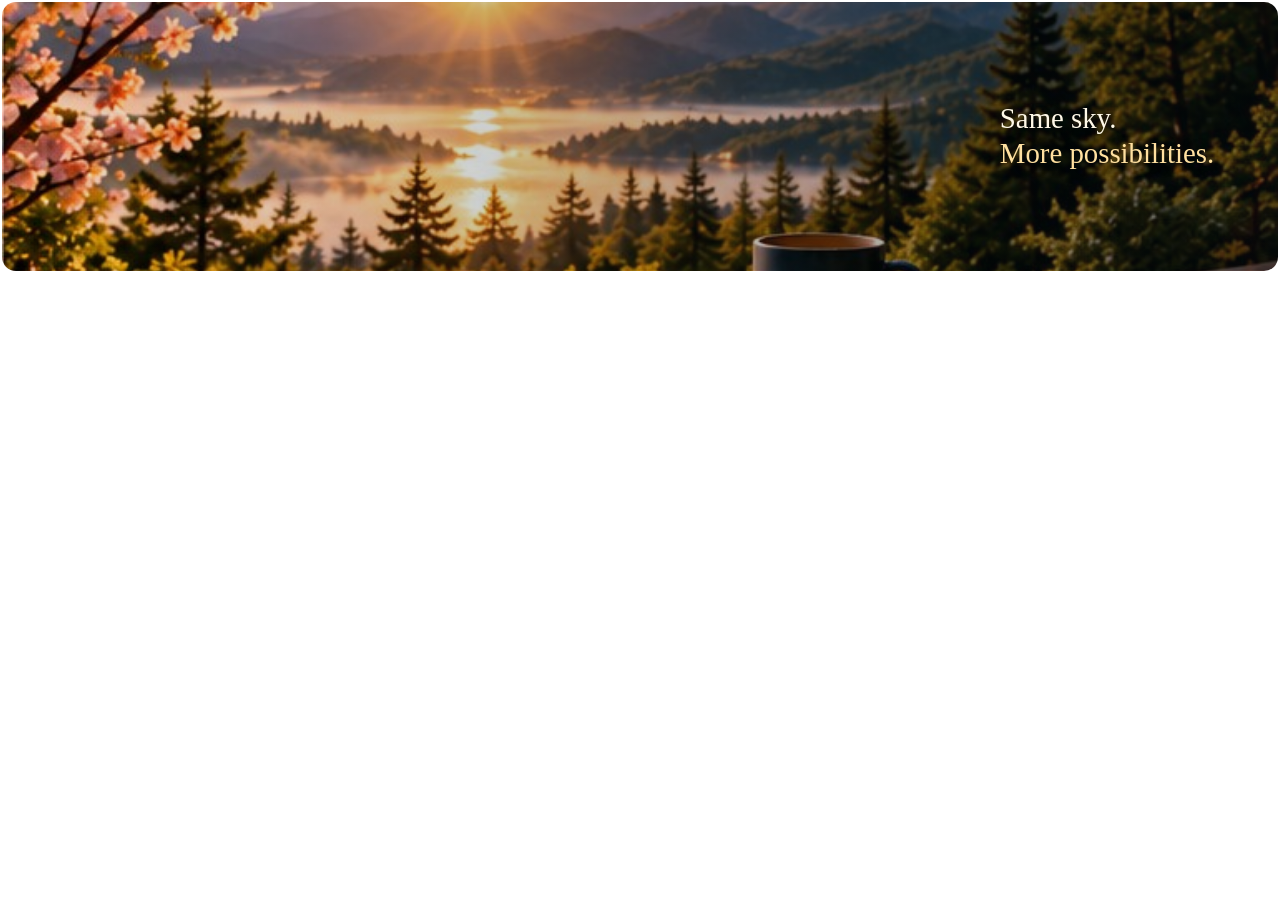
==== closing.html @ 58b22ce8 "Add approved Tony OS visual assets" ====
<!doctype html>
<html lang="en"><head><meta charset="utf-8"><meta name="viewport" content="width=device-width,initial-scale=1"><meta name="color-scheme" content="light"><title>Tony OS · Closing Visual</title><link rel="stylesheet" href="closing.css"><script src="closing.js" defer></script></head>
<body><main class="closing" aria-label="Tony OS closing landscape"><div class="message"><p>Same sky.</p><strong>More possibilities.</strong></div></main></body></html>
---- closing.css ----
:root{color-scheme:light}*{box-sizing:border-box}html,body{margin:0;background:transparent}body{padding:2px}.closing{position:relative;aspect-ratio:4.75;min-height:150px;border-radius:14px;overflow:hidden;background-image:linear-gradient(90deg,rgba(5,15,17,.06),rgba(5,15,17,.52)),url('assets/tony/closing-visual-day.jpg');background-size:cover;background-position:center;font-family:Georgia,'Times New Roman',serif}.closing[data-time-state="morning"]{background-image:linear-gradient(90deg,rgba(5,15,17,.04),rgba(5,15,17,.45)),url('assets/tony/closing-visual-morning.jpg')}.closing[data-time-state="evening"]{background-image:linear-gradient(90deg,rgba(5,15,17,.08),rgba(5,15,17,.62)),url('assets/tony/closing-visual-evening.jpg')}.message{position:absolute;right:5%;top:50%;transform:translateY(-50%);color:#fff8e8;text-shadow:0 2px 12px rgba(0,0,0,.55);font-size:clamp(18px,2.25vw,34px);line-height:1.22}.message p{margin:0}.message strong{color:#ffe0a0;font-weight:400}@media(max-width:600px){.closing{aspect-ratio:2.6;min-height:130px}.message{right:6%;font-size:clamp(17px,5vw,25px)}}
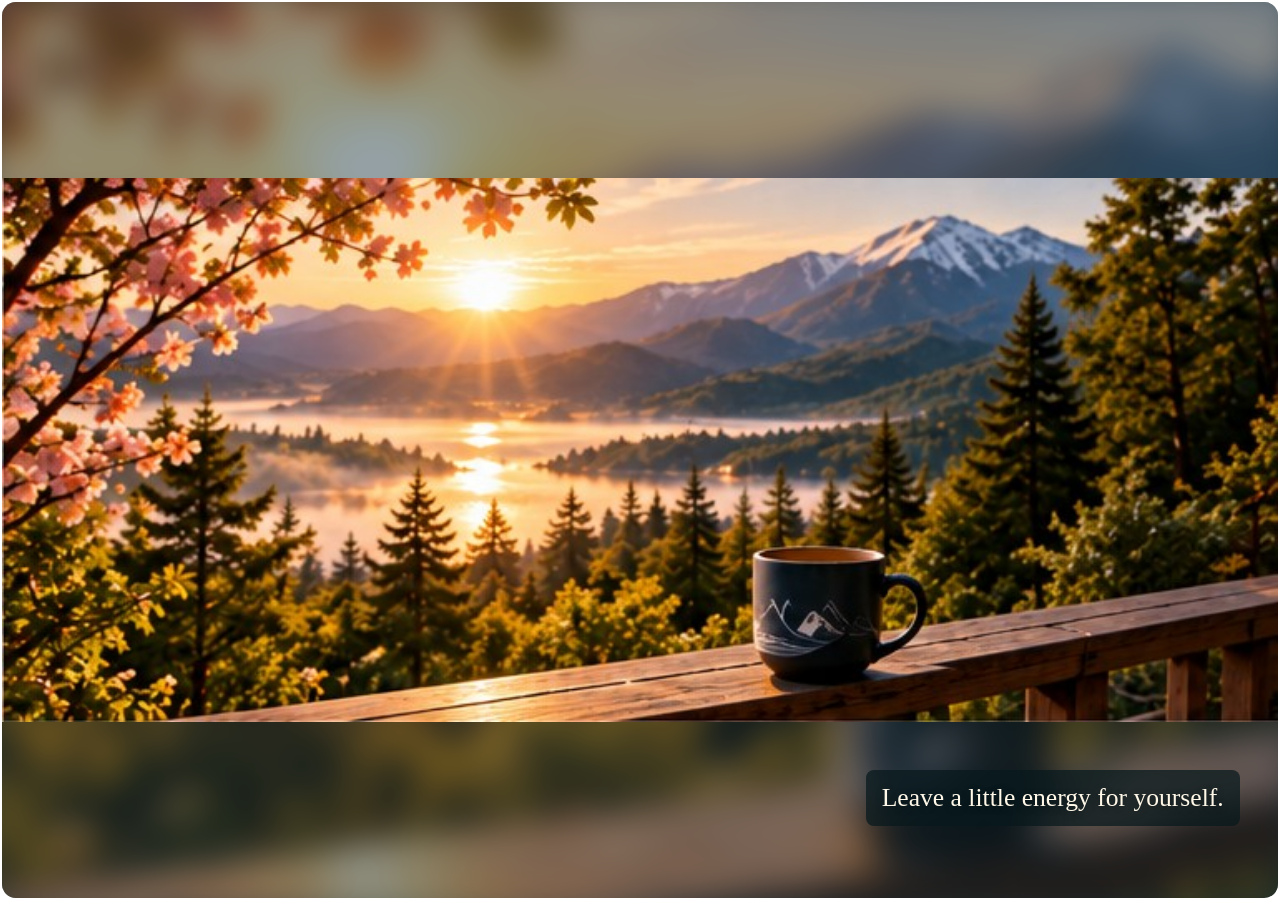
==== commit e669bd9d: "Fit Home footer landscape and rotate sixty daily reflections" ====
--- a/closing.html
+++ b/closing.html
@@ -1,3 +1,3 @@
 <!doctype html>
-<html lang="en"><head><meta charset="utf-8"><meta name="viewport" content="width=device-width,initial-scale=1"><meta name="color-scheme" content="light"><title>Tony OS · Closing Visual</title><link rel="stylesheet" href="closing.css"><script src="closing.js" defer></script></head>
-<body><main class="closing" aria-label="Tony OS closing landscape"><div class="message"><p>Same sky.</p><strong>More possibilities.</strong></div></main></body></html>
+<html lang="en"><head><meta charset="utf-8"><meta name="viewport" content="width=device-width,initial-scale=1"><meta name="color-scheme" content="light"><title>Tony OS · Closing Visual</title><link rel="stylesheet" href="closing.css?v=20260916"><script src="closing.js?v=20260916" defer></script></head>
+<body><main class="closing" aria-label="Tony OS closing landscape"><img class="landscape" src="assets/tony/closing-visual-day.jpg" alt="Mountain lake landscape with trees, rocks and a travel mug"><div class="message"><p class="quote">Same sky. More possibilities.</p></div></main></body></html>
--- a/closing.css
+++ b/closing.css
@@ -1 +1 @@
-:root{color-scheme:light}*{box-sizing:border-box}html,body{margin:0;background:transparent}body{padding:2px}.closing{position:relative;aspect-ratio:4.75;min-height:150px;border-radius:14px;overflow:hidden;background-image:linear-gradient(90deg,rgba(5,15,17,.06),rgba(5,15,17,.52)),url('assets/tony/closing-visual-day.jpg');background-size:cover;background-position:center;font-family:Georgia,'Times New Roman',serif}.closing[data-time-state="morning"]{background-image:linear-gradient(90deg,rgba(5,15,17,.04),rgba(5,15,17,.45)),url('assets/tony/closing-visual-morning.jpg')}.closing[data-time-state="evening"]{background-image:linear-gradient(90deg,rgba(5,15,17,.08),rgba(5,15,17,.62)),url('assets/tony/closing-visual-evening.jpg')}.message{position:absolute;right:5%;top:50%;transform:translateY(-50%);color:#fff8e8;text-shadow:0 2px 12px rgba(0,0,0,.55);font-size:clamp(18px,2.25vw,34px);line-height:1.22}.message p{margin:0}.message strong{color:#ffe0a0;font-weight:400}@media(max-width:600px){.closing{aspect-ratio:2.6;min-height:130px}.message{right:6%;font-size:clamp(17px,5vw,25px)}}
+:root{color-scheme:light}*{box-sizing:border-box}html,body{margin:0;width:100%;height:100%;overflow:hidden;background:transparent}body{padding:2px}.closing{--scene:url('assets/tony/closing-visual-day.jpg');position:relative;width:100%;height:100%;border-radius:14px;overflow:hidden;background:#18313c;font-family:Georgia,'Times New Roman',serif}.closing[data-time-state="morning"]{--scene:url('assets/tony/closing-visual-morning.jpg')}.closing[data-time-state="evening"]{--scene:url('assets/tony/closing-visual-evening.jpg')}.closing::before{content:"";position:absolute;inset:-20px;background-image:var(--scene);background-size:cover;background-position:center;filter:blur(18px);opacity:.55}.landscape{position:absolute;inset:0;width:100%;height:100%;object-fit:contain;object-position:center;border:0}.message{position:absolute;right:3%;bottom:8%;max-width:min(38%,420px);padding:12px 16px;border-radius:8px;background:rgba(8,24,29,.72);color:#fff8e8;text-shadow:0 2px 8px rgba(0,0,0,.3);font-size:clamp(17px,2vw,29px);line-height:1.25}.quote{margin:0;text-wrap:balance}@media(max-width:600px){.message{right:3%;bottom:5%;max-width:78%;padding:8px 12px;font-size:clamp(16px,4.5vw,22px)}}
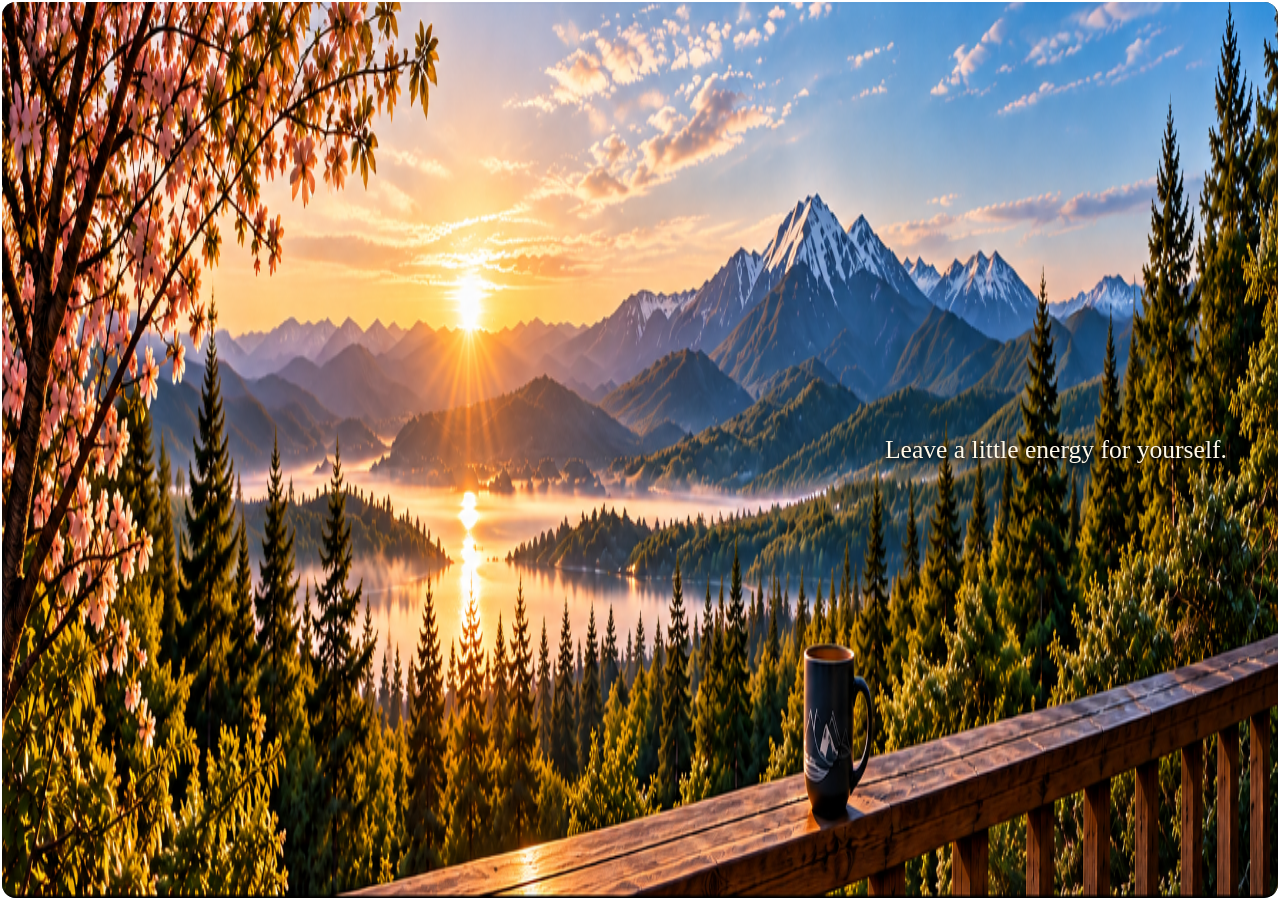
==== commit c59cecb8: "Use sharp panoramic Home footer scenes and unboxed rotating quotes" ====
--- a/closing.html
+++ b/closing.html
@@ -1,3 +1,3 @@
 <!doctype html>
-<html lang="en"><head><meta charset="utf-8"><meta name="viewport" content="width=device-width,initial-scale=1"><meta name="color-scheme" content="light"><title>Tony OS · Closing Visual</title><link rel="stylesheet" href="closing.css?v=20260916"><script src="closing.js?v=20260916" defer></script></head>
-<body><main class="closing" aria-label="Tony OS closing landscape"><img class="landscape" src="assets/tony/closing-visual-day.jpg" alt="Mountain lake landscape with trees, rocks and a travel mug"><div class="message"><p class="quote">Same sky. More possibilities.</p></div></main></body></html>
+<html lang="en"><head><meta charset="utf-8"><meta name="viewport" content="width=device-width,initial-scale=1"><meta name="color-scheme" content="light"><title>Tony OS · Closing Visual</title><link rel="stylesheet" href="closing.css?v=20260916b"><script src="closing.js?v=20260916b" defer></script></head>
+<body><main class="closing" aria-label="Tony OS closing landscape"><svg class="landscape" viewBox="0 101 2172 523" preserveAspectRatio="none" role="img" aria-label="Mountain lake panorama"><image class="panorama" href="assets/tony/closing-panorama-day.png" width="2172" height="724" /></svg><img class="compact-landscape" src="assets/tony/closing-visual-day.jpg" alt="Mountain lake landscape"><div class="message"><p class="quote">Same sky. More possibilities.</p></div></main></body></html>
--- a/closing.css
+++ b/closing.css
@@ -1 +1 @@
-:root{color-scheme:light}*{box-sizing:border-box}html,body{margin:0;width:100%;height:100%;overflow:hidden;background:transparent}body{padding:2px}.closing{--scene:url('assets/tony/closing-visual-day.jpg');position:relative;width:100%;height:100%;border-radius:14px;overflow:hidden;background:#18313c;font-family:Georgia,'Times New Roman',serif}.closing[data-time-state="morning"]{--scene:url('assets/tony/closing-visual-morning.jpg')}.closing[data-time-state="evening"]{--scene:url('assets/tony/closing-visual-evening.jpg')}.closing::before{content:"";position:absolute;inset:-20px;background-image:var(--scene);background-size:cover;background-position:center;filter:blur(18px);opacity:.55}.landscape{position:absolute;inset:0;width:100%;height:100%;object-fit:contain;object-position:center;border:0}.message{position:absolute;right:3%;bottom:8%;max-width:min(38%,420px);padding:12px 16px;border-radius:8px;background:rgba(8,24,29,.72);color:#fff8e8;text-shadow:0 2px 8px rgba(0,0,0,.3);font-size:clamp(17px,2vw,29px);line-height:1.25}.quote{margin:0;text-wrap:balance}@media(max-width:600px){.message{right:3%;bottom:5%;max-width:78%;padding:8px 12px;font-size:clamp(16px,4.5vw,22px)}}
+:root{color-scheme:light}*{box-sizing:border-box}html,body{margin:0;width:100%;height:100%;overflow:hidden;background:transparent}body{padding:2px}.closing{position:relative;width:100%;height:100%;border-radius:14px;overflow:hidden;background:#18313c;font-family:Georgia,'Times New Roman',serif}.landscape,.compact-landscape{position:absolute;inset:0;width:100%;height:100%;border:0}.compact-landscape{display:none;object-fit:cover;object-position:center}.message{position:absolute;right:4%;top:50%;transform:translateY(-50%);max-width:38%;padding:0;background:none;color:#fff8e8;text-shadow:0 2px 4px rgba(0,0,0,.9),0 0 12px rgba(0,0,0,.55);font-size:clamp(18px,2vw,32px);line-height:1.3}.quote{margin:0;text-wrap:balance}@media(max-width:600px){.landscape{display:none}.compact-landscape{display:block}.message{right:5%;top:auto;bottom:8%;transform:none;max-width:85%;font-size:clamp(17px,4.5vw,24px)}}
